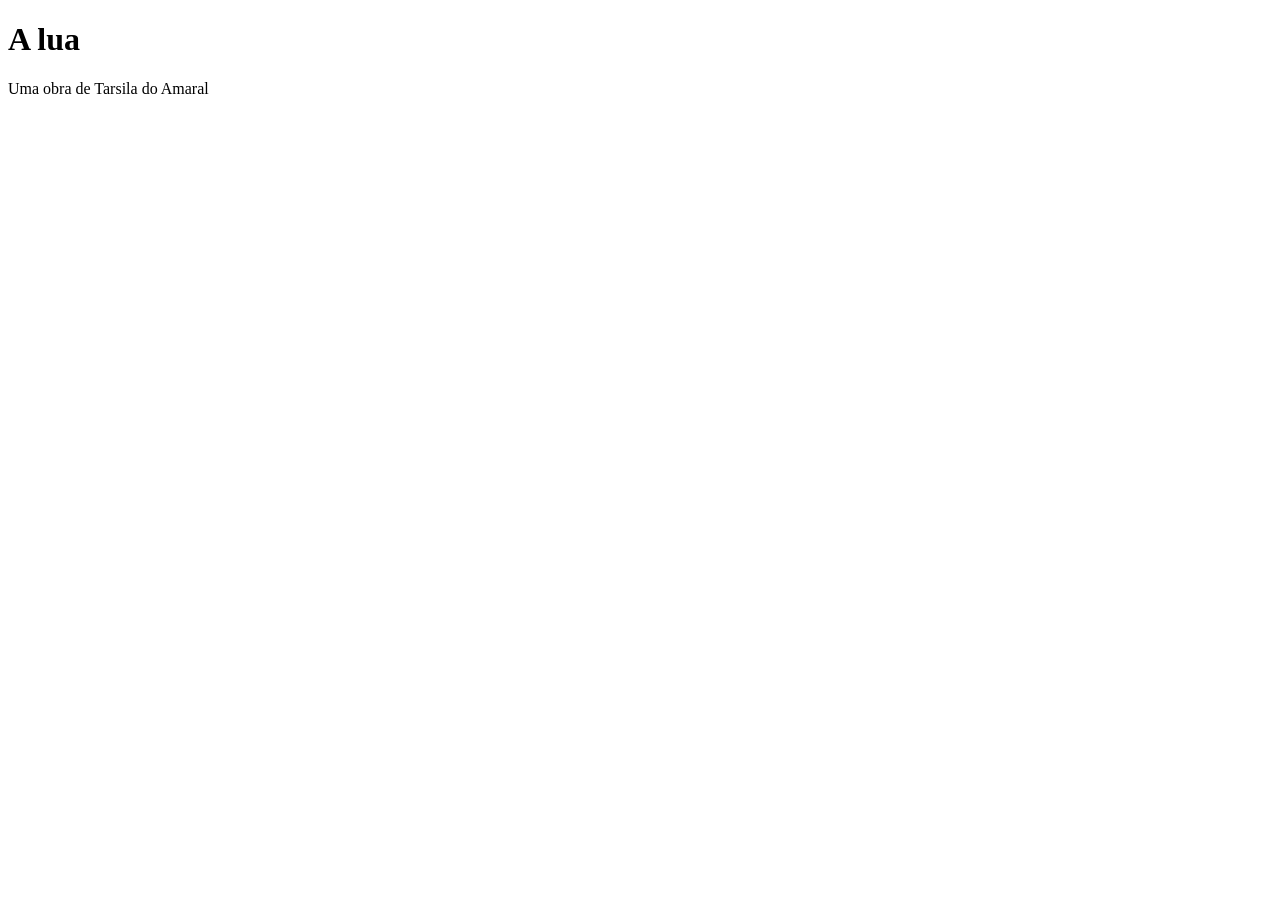
==== index.html @ 8400bc24 "Criação do cabeçalho" ====
<!DOCTYPE html>
<html lang="en">
<head>
    <meta charset="UTF-8">
    <meta name="viewport" content="width=device-width, initial-scale=1.0">
    <title>A lua - Tarsila do Amaral</title>
    <link rel="stylesheet" href="style.css">
</head>
<body>
    <header>
        <h1> A lua </h1>
        <p>Uma obra de Tarsila do Amaral</p>
    </header>

    
</body>
</html>
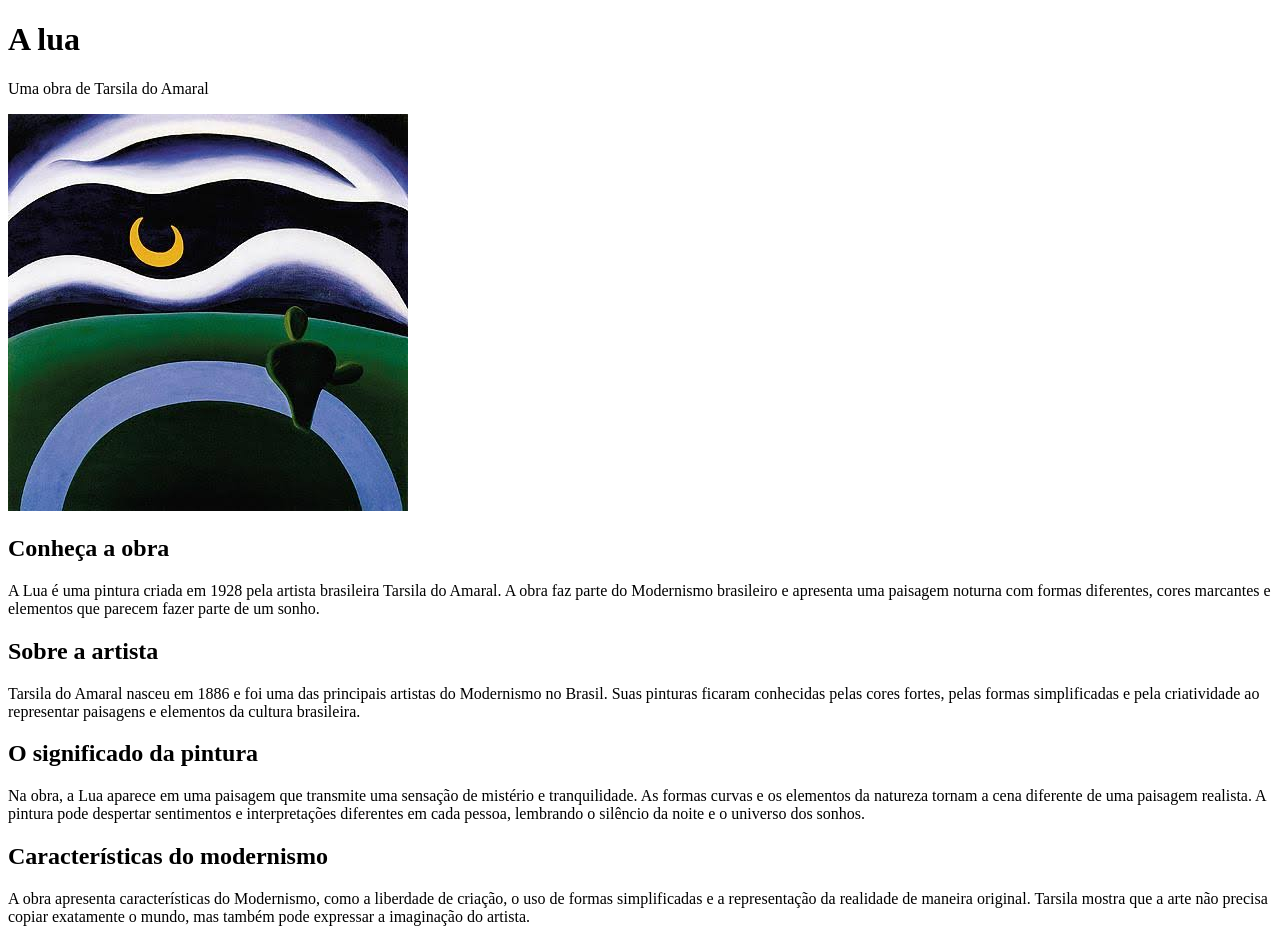
==== commit fb875f61: "Criação do desenvolimento, explicação sobre o tema" ====
--- a/index.html
+++ b/index.html
@@ -12,6 +12,41 @@
         <p>Uma obra de Tarsila do Amaral</p>
     </header>
 
+    <main>
+        <img src="a lua - tarsila.jpg" alt="imagem da obra">
+
+        <h2>Conheça a obra</h2>
+        <p>A Lua é uma pintura criada em 1928 pela artista brasileira
+           Tarsila do Amaral. A obra faz parte do Modernismo brasileiro
+           e apresenta uma paisagem noturna com formas diferentes,
+           cores marcantes e elementos que parecem fazer parte de um sonho.
+        </p>
+
+        <h2>Sobre a artista</h2>
+        <p>Tarsila do Amaral nasceu em 1886 e foi uma das principais
+           artistas do Modernismo no Brasil. Suas pinturas ficaram
+           conhecidas pelas cores fortes, pelas formas simplificadas
+           e pela criatividade ao representar paisagens e elementos da
+           cultura brasileira.
+        </p>
+
+        <h2>O significado da pintura</h2>
+        <p>Na obra, a Lua aparece em uma paisagem que transmite uma
+           sensação de mistério e tranquilidade. As formas curvas e
+           os elementos da natureza tornam a cena diferente de uma
+           paisagem realista. A pintura pode despertar sentimentos
+           e interpretações diferentes em cada pessoa, lembrando
+           o silêncio da noite e o universo dos sonhos.
+        </p>
+
+        <h2>Características do modernismo</h2>
+        <p>A obra apresenta características do Modernismo, como a
+           liberdade de criação, o uso de formas simplificadas e a
+           representação da realidade de maneira original. Tarsila
+           mostra que a arte não precisa copiar exatamente o mundo,
+           mas também pode expressar a imaginação do artista.</p>
+    </main>
+
     
 </body>
 </html>
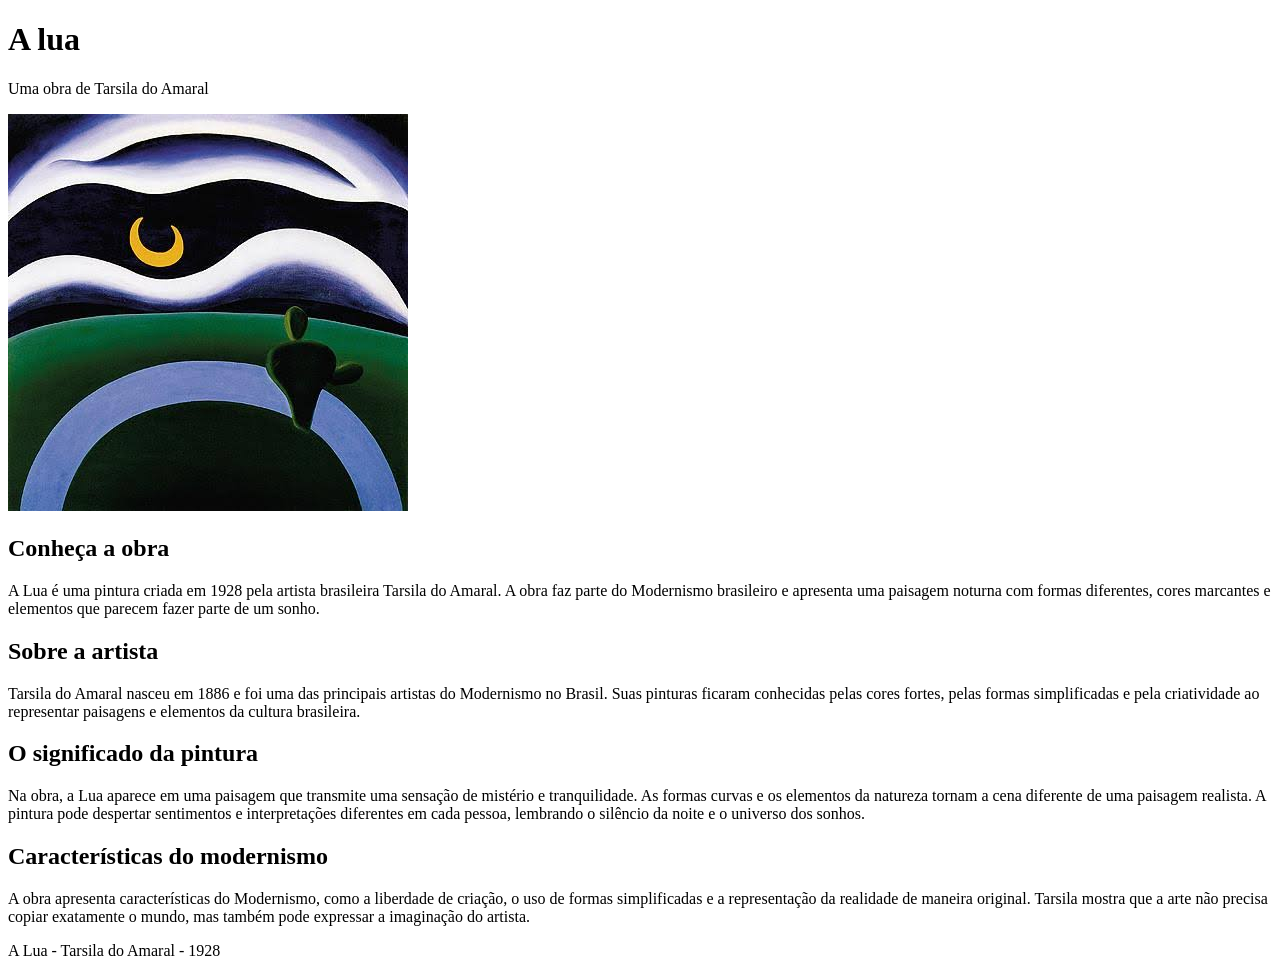
==== commit 3649b52f: "Criação do rodapé" ====
--- a/index.html
+++ b/index.html
@@ -47,6 +47,10 @@
            mas também pode expressar a imaginação do artista.</p>
     </main>
 
+    <footer>
+        <p>A Lua - Tarsila do Amaral - 1928</p>
+    </footer>
+
     
 </body>
 </html>
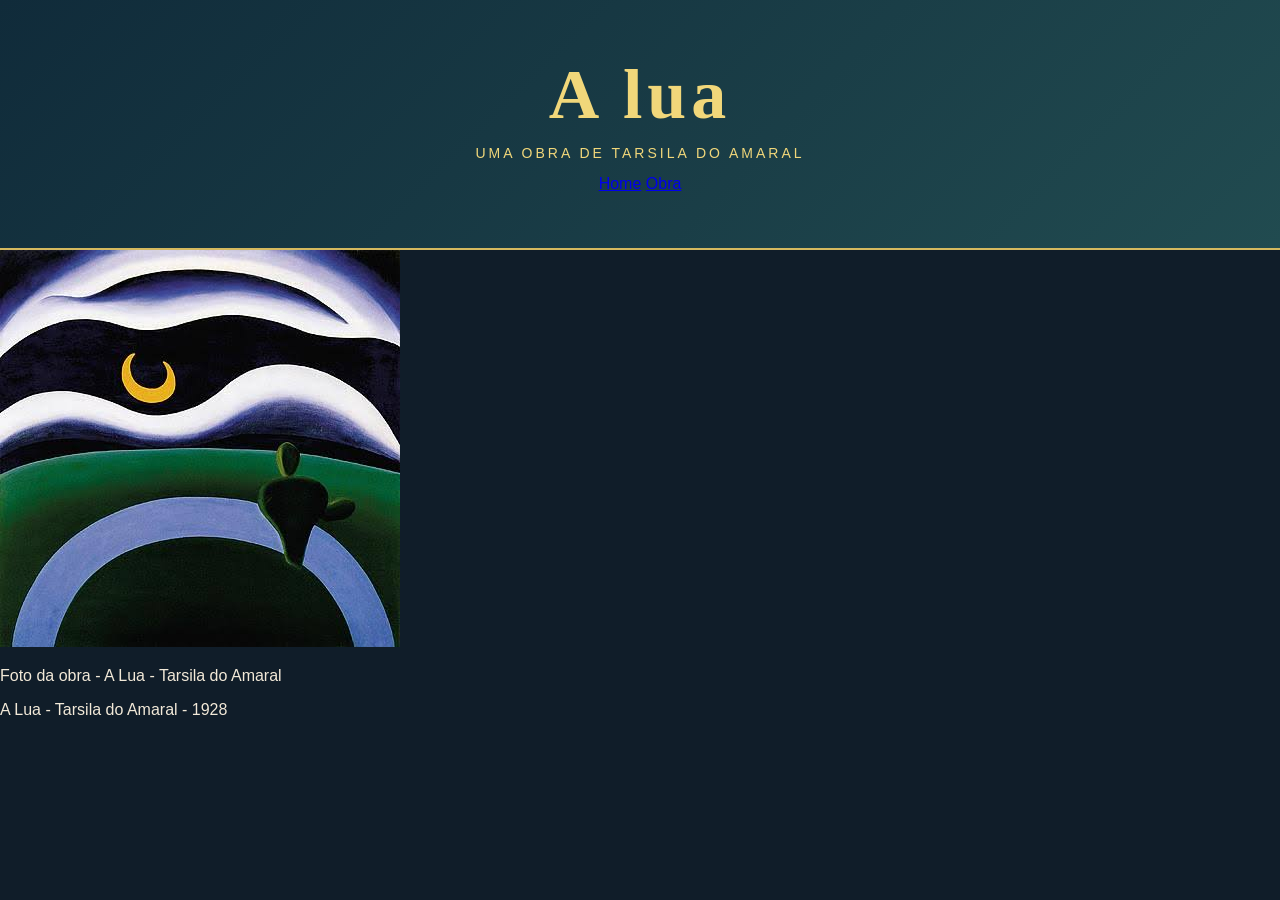
==== commit 0335e550: "Estilização do cabeçalho" ====
--- a/index.html
+++ b/index.html
@@ -1,5 +1,5 @@
 <!DOCTYPE html>
-<html lang="en">
+<html lang="pt-br">
 <head>
     <meta charset="UTF-8">
     <meta name="viewport" content="width=device-width, initial-scale=1.0">
@@ -10,43 +10,19 @@
     <header>
         <h1> A lua </h1>
         <p>Uma obra de Tarsila do Amaral</p>
+
+        <nav>
+            <a href="início.html">Home</a>
+            <a href="obra.html">Obra</a>
+        </nav>
     </header>
 
     <main>
         <img src="a lua - tarsila.jpg" alt="imagem da obra">
-
-        <h2>Conheça a obra</h2>
-        <p>A Lua é uma pintura criada em 1928 pela artista brasileira
-           Tarsila do Amaral. A obra faz parte do Modernismo brasileiro
-           e apresenta uma paisagem noturna com formas diferentes,
-           cores marcantes e elementos que parecem fazer parte de um sonho.
-        </p>
-
-        <h2>Sobre a artista</h2>
-        <p>Tarsila do Amaral nasceu em 1886 e foi uma das principais
-           artistas do Modernismo no Brasil. Suas pinturas ficaram
-           conhecidas pelas cores fortes, pelas formas simplificadas
-           e pela criatividade ao representar paisagens e elementos da
-           cultura brasileira.
-        </p>
-
-        <h2>O significado da pintura</h2>
-        <p>Na obra, a Lua aparece em uma paisagem que transmite uma
-           sensação de mistério e tranquilidade. As formas curvas e
-           os elementos da natureza tornam a cena diferente de uma
-           paisagem realista. A pintura pode despertar sentimentos
-           e interpretações diferentes em cada pessoa, lembrando
-           o silêncio da noite e o universo dos sonhos.
-        </p>
-
-        <h2>Características do modernismo</h2>
-        <p>A obra apresenta características do Modernismo, como a
-           liberdade de criação, o uso de formas simplificadas e a
-           representação da realidade de maneira original. Tarsila
-           mostra que a arte não precisa copiar exatamente o mundo,
-           mas também pode expressar a imaginação do artista.</p>
+        <p> Foto da obra - A Lua - Tarsila do Amaral </p>
     </main>
 
+    
     <footer>
         <p>A Lua - Tarsila do Amaral - 1928</p>
     </footer>
--- a/style.css
+++ b/style.css
@@ -0,0 +1,34 @@
+@font-face {
+   font-family: 'oldnewspapertypes';
+   src: url('font/oldnewspapertypes.zip');
+}
+body {
+   background-color: #101d29;
+   color: #f2e9d8;
+   font-family: 'Poppins', sans-serif;
+   margin: 0;
+   padding: 0;
+}
+
+header {
+   background: linear-gradient(135deg, #102b3a, #214b50);
+   color: #f1d77a;
+   text-align: center;
+   padding: 55px 20px;
+   border-bottom: 2px solid #d5b95f;
+}
+
+header h1 {
+   font-family: 'Cormorant Garamond', serif;
+   font-size: 70px;
+   font-weight: 600;
+   letter-spacing: 5px;
+   margin: 0;
+}
+
+header p {
+   font-size: 14px;
+   letter-spacing: 3px;
+   text-transform: uppercase;
+   margin-top: 10px;
+}
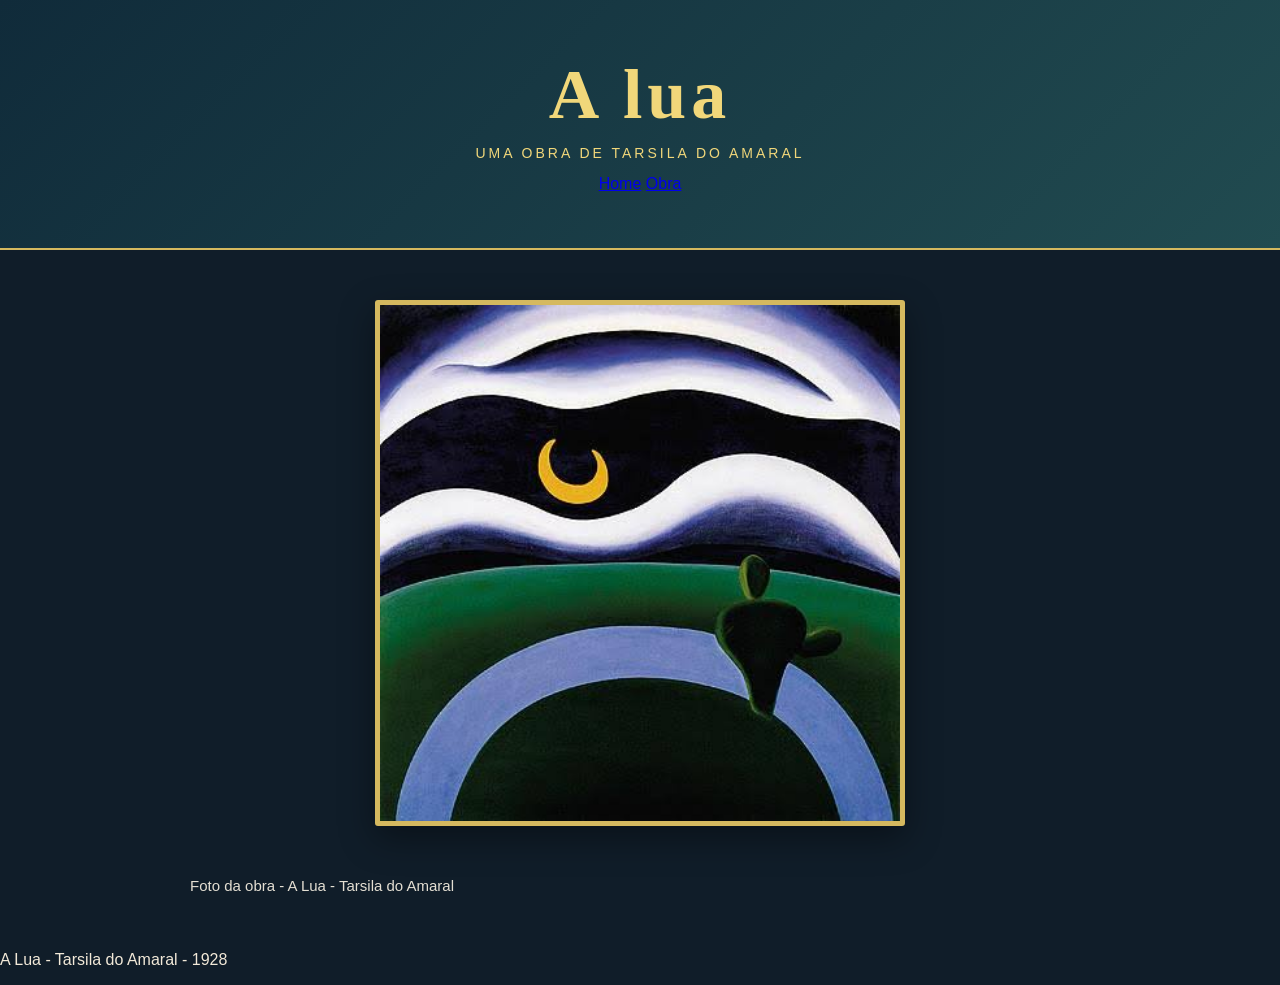
==== commit f35ffece: "Estilização dos titulos e textos" ====
--- a/index.html
+++ b/index.html
@@ -12,7 +12,7 @@
         <p>Uma obra de Tarsila do Amaral</p>
 
         <nav>
-            <a href="início.html">Home</a>
+            <a href="index.html">Home</a>
             <a href="obra.html">Obra</a>
         </nav>
     </header>
--- a/style.css
+++ b/style.css
@@ -31,4 +31,43 @@
    letter-spacing: 3px;
    text-transform: uppercase;
    margin-top: 10px;
+}
+
+main {
+   width: 82%;
+   max-width: 900px;
+   margin: 50px auto;
+}
+
+
+main img {
+   display: block;
+   width: 85%;
+   max-width: 520px;
+   margin: 0 auto 45px;
+   border: 5px solid #d5b95f;
+   border-radius: 3px;
+   box-shadow: 0 12px 35px rgba(0, 0, 0, 0.4);
+}
+
+h2 {
+   font-family: 'Cormorant Garamond', serif;
+   color: #f1d77a;
+   font-size: 34px;
+   font-weight: 600;
+   margin-top: 45px;
+   margin-bottom: 15px;
+}
+
+main p {
+   font-size: 15px;
+   font-weight: 300;
+   line-height: 2;
+   text-align: justify;
+   color: #e4dfd3;
+}
+
+main h2 {
+   border-left: 3px solid #d5b95f;
+   padding-left: 15px;
 }
